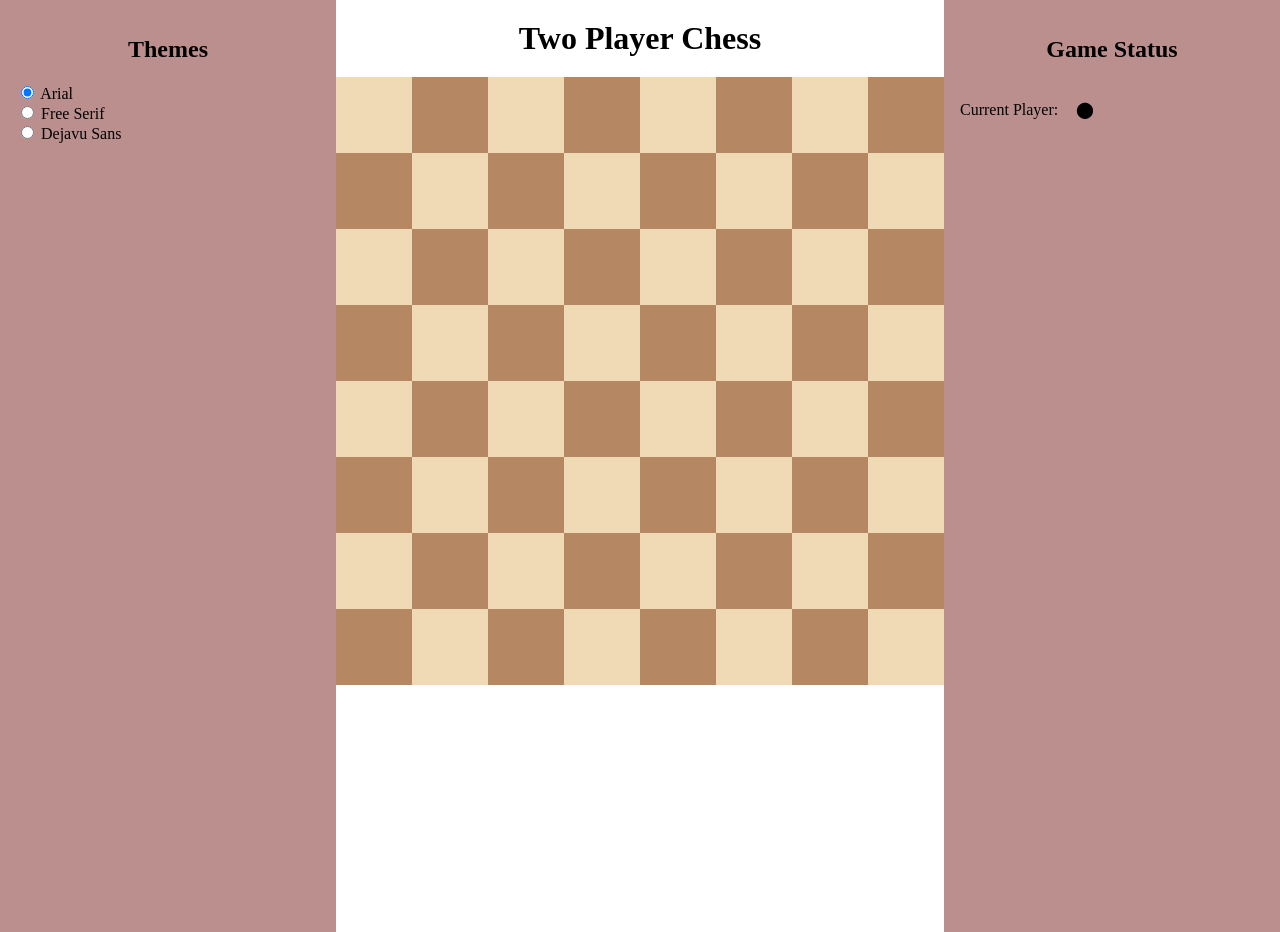
==== webapp/src/main/resources/static/game.html @ 38f5bf53 "first commit" ====
<!DOCTYPE html>
<html lang="en">
<head>
    <meta charset="UTF-8">
    <meta name="viewport" content="width=device-width, initial-scale=1.0">
    <title>Two Player Chess</title>
    <link rel="stylesheet" type="text/css" href="styles/game.css">
</head>
<body onload="bodyLoaded()">

<div class="gameview">
    <div class="leftpane">
        <h2 style="text-align: center">Themes</h2>
        <form>
            <input type="radio" name="font" id="arialTheme" onclick="updateTheme(id)" checked>
            <label for="arialTheme">Arial</label><br>

            <input type="radio" name="font" id="freeSerifTheme" onclick="updateTheme(id)">
            <label for="freeSerifTheme">Free Serif</label><br>

            <input type="radio" name="font" id="dejaVuSansTheme" onclick="updateTheme(id)">
            <label for="dejaVuSansTheme">Dejavu Sans</label><br>
        </form>
    </div>
    <div class="middlepane">
        <h1 style="text-align: center">Two Player Chess</h1>
        <div id="popup" class="popup">
            <h2>Game Over</h2>
            <p id="winner"></p>
            <button onclick="window.location.href='/index.html'">New Game</button>
            <button onclick="closePopup()">Close</button>
        </div>
        <svg id="chessboard" style="background-color:#ffffff" width="100%" height="90%" viewBox="0 0 480 480" preserveAspectRatio="xMidYMid meet">
            <!-- Chessboard squares -->
            <g id="board">
                <!-- Chessboard squares will be rendered here by JavaScript -->
            </g>
            <!-- Add chess pieces -->
            <g id="pieces">
                <!-- Pieces will be added dynamically by JavaScript -->
            </g>
        </svg>
    </div>
    <div class="rightpane">
        <h2 style="text-align: center">Game Status</h2>
        <p style="display: inline-block; margin-right: 10px;">Current Player:</p>
        <p id="pl-name" style="text-align: center; display: inline-block;"></p>
        <p id="pl-colour" style="text-align: center; display: inline-block;">⬤</p>
    </div>
</div>

<script src="scripts/game.js"></script>
</body>
</html>
---- webapp/src/main/resources/static/styles/game.css ----
body {
    height: 100vh;
    margin: 0;
    padding: 0;
}

@import url('https://fonts.googleapis.com/css2?family=Noto+Sans:wght@400;700&display=swap');

@font-face {
    font-family: FreeSerif;
    src: url(../fonts/FreeSerif.otf);
}

@font-face {
    font-family: DejaVuSans;
    src: url(../fonts/DejaVuSans.ttf);
}

.arialTheme {
    font-family: 'Noto Sans', 'Arial Unicode MS', 'Arial', sans-serif !important;
}

.freeSerifTheme {
    font-family: 'Noto Sans', 'FreeSerif', sans-serif !important;
}

.dejaVuSansTheme {
    font-family: 'Noto Sans', 'DejaVuSans', sans-serif !important;
}

.leftpane {
    width: 25%;
    height: 100vh;
    background-color: rosybrown;
    padding: 16px;
}

.middlepane {
    width: 50%;
    height: 100vh;
    display: flex;
    flex-direction: column;
    align-items: center;
}

.rightpane {
    width: 25%;
    height: 100vh;
    background-color: rosybrown;
    padding: 16px;
}

.gameview {
    display: flex;
    width: 100%;
    height: 100%;
}

h1 {
    width: 100%;
    margin: 20px 0;
}

text {
    pointer-events: none;
    font-family: 'Noto Sans', 'Arial Unicode MS', 'Arial', sans-serif !important;
    -webkit-font-smoothing: antialiased;
    text-rendering: geometricPrecision;
}

.popup {
    display: none;
    position: fixed;
    top: 50%;
    left: 50%;
    transform: translate(-50%, -50%);
    padding: 20px;
    background-color: #eee;
    border: 2px solid #ccc;
    box-shadow: 0 4px 8px rgba(0, 0, 0, 0.1);
    z-index: 1000;
}

/* Chessboard styles */
#chessboard {
    width: 100%;
    max-width: 800px;
    height: auto;
    margin: 0 auto;
}

#board {
    display: grid;
    grid-template-columns: repeat(8, 1fr);
    grid-template-rows: repeat(8, 1fr);
    gap: 1px;
    width: 100%;
    height: 100%;
}

.square {
    width: 100%;
    height: 100%;
    display: flex;
    align-items: center;
    justify-content: center;
    font-size: 24px;
}

.white {
    background-color: #f0d9b5;
}

.black {
    background-color: #b58863;
}
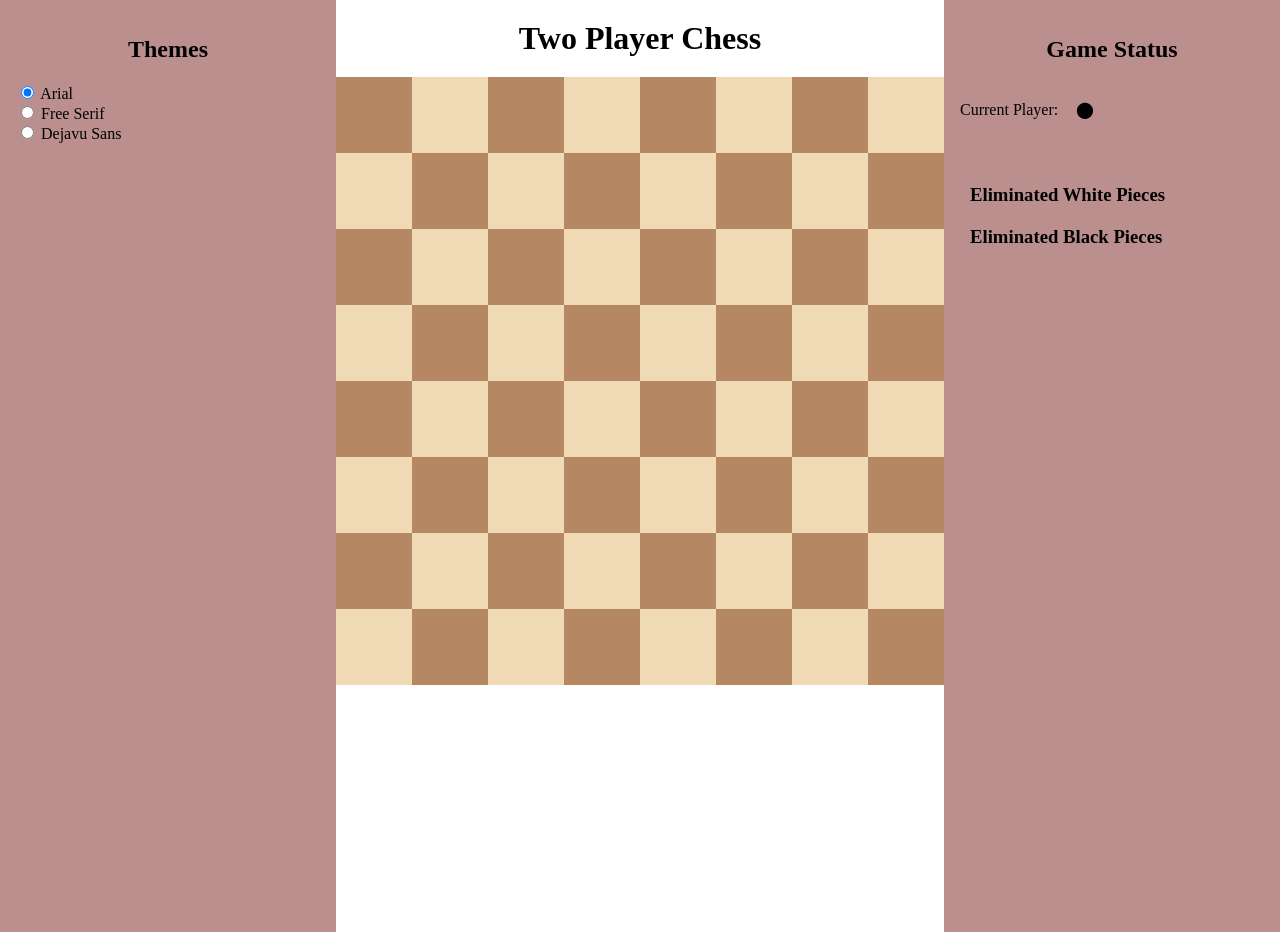
==== commit 2f91888f: "the pieces dont overlap" ====
--- a/webapp/src/main/resources/static/game.html
+++ b/webapp/src/main/resources/static/game.html
@@ -46,6 +46,16 @@
         <p style="display: inline-block; margin-right: 10px;">Current Player:</p>
         <p id="pl-name" style="text-align: center; display: inline-block;"></p>
         <p id="pl-colour" style="text-align: center; display: inline-block;">⬤</p>
+        <div class="eliminated-pieces">
+            <div class="white-eliminated">
+                <h3>Eliminated White Pieces</h3>
+                <div id="white-eliminated-list"></div>
+            </div>
+            <div class="black-eliminated">
+                <h3>Eliminated Black Pieces</h3>
+                <div id="black-eliminated-list"></div>
+            </div>
+        </div>
     </div>
 </div>
 
--- a/webapp/src/main/resources/static/styles/game.css
+++ b/webapp/src/main/resources/static/styles/game.css
@@ -113,4 +113,28 @@
 
 .black {
     background-color: #b58863;
+}
+
+.eliminated-pieces {
+    margin-top: 20px;
+    padding: 10px;
+}
+
+.white-eliminated, .black-eliminated {
+    margin-bottom: 20px;
+}
+
+.eliminated-piece {
+    display: inline-block;
+    font-size: 24px;
+    margin: 2px;
+}
+
+.white-eliminated .eliminated-piece {
+    color: #FFFFFF;
+    text-shadow: -1px -1px 0 #000, 1px -1px 0 #000, -1px 1px 0 #000, 1px 1px 0 #000;
+}
+
+.black-eliminated .eliminated-piece {
+    color: #000000;
 }
